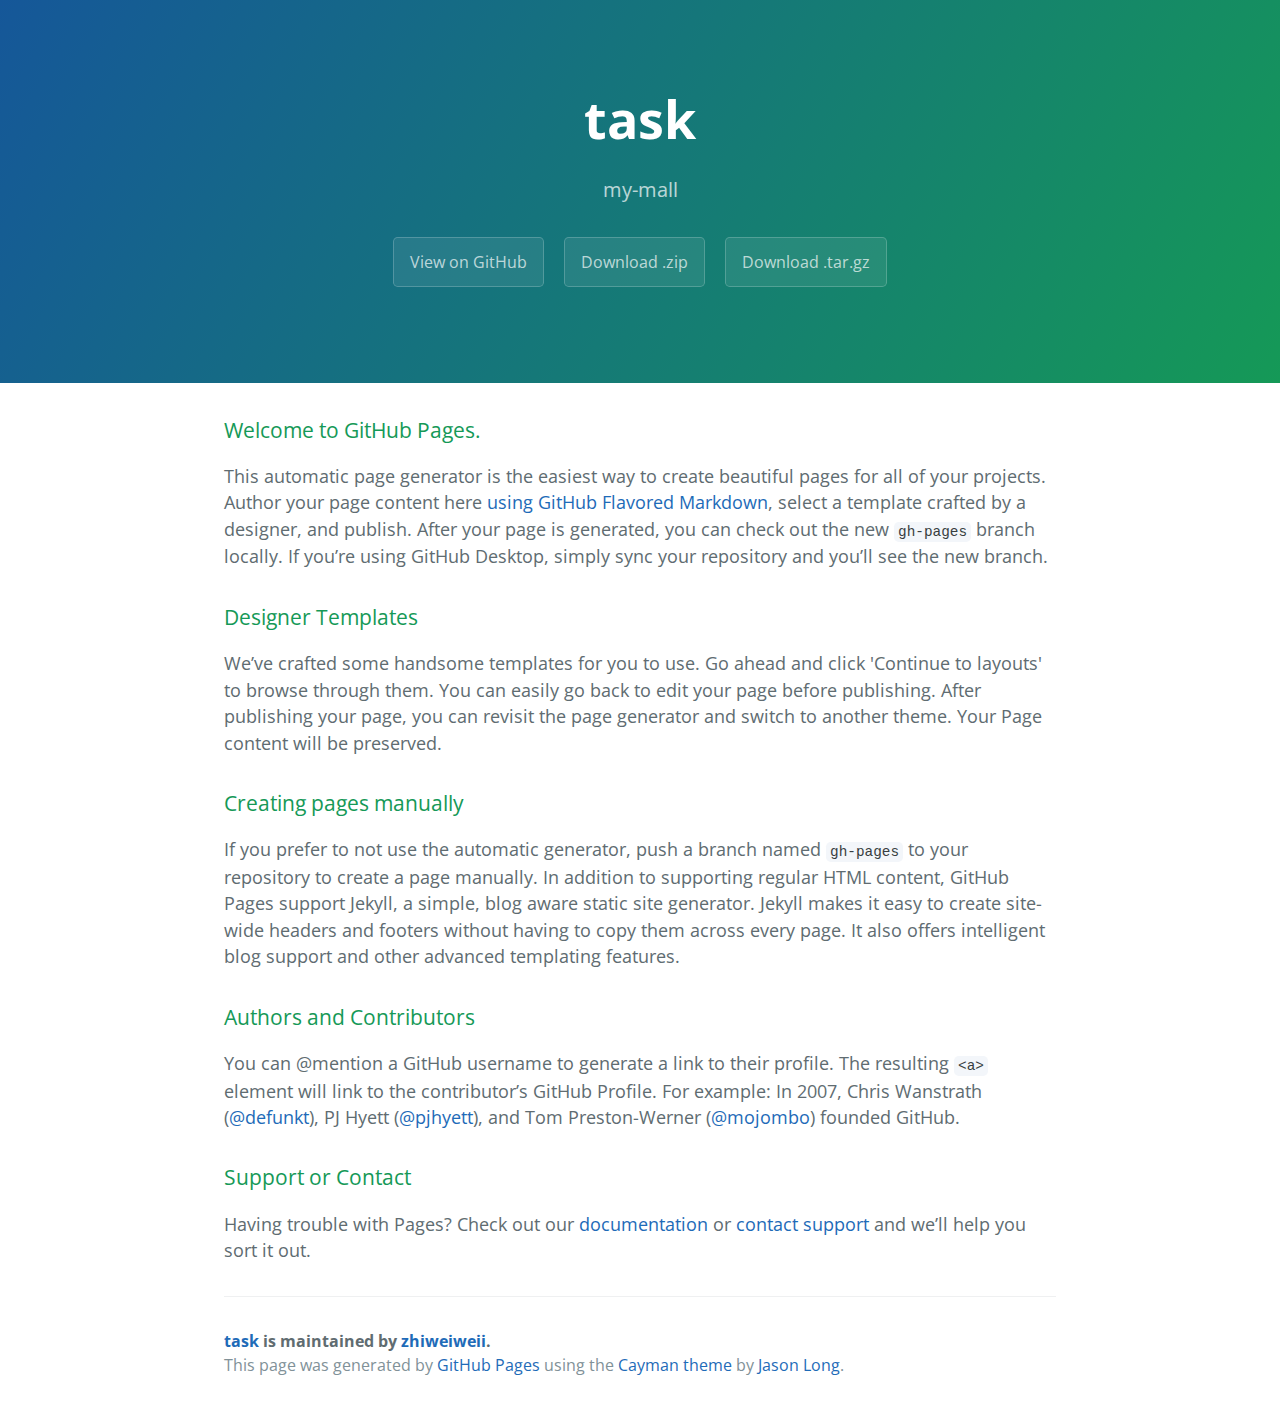
==== index.html @ e253581f "Create gh-pages branch via GitHub" ====
<!DOCTYPE html>
<html lang="en-us">
  <head>
    <meta charset="UTF-8">
    <title>task by zhiweiweii</title>
    <meta name="viewport" content="width=device-width, initial-scale=1">
    <link rel="stylesheet" type="text/css" href="stylesheets/normalize.css" media="screen">
    <link href='https://fonts.googleapis.com/css?family=Open+Sans:400,700' rel='stylesheet' type='text/css'>
    <link rel="stylesheet" type="text/css" href="stylesheets/stylesheet.css" media="screen">
    <link rel="stylesheet" type="text/css" href="stylesheets/github-light.css" media="screen">
  </head>
  <body>
    <section class="page-header">
      <h1 class="project-name">task</h1>
      <h2 class="project-tagline">my-mall</h2>
      <a href="https://github.com/zhiweiweii/my" class="btn">View on GitHub</a>
      <a href="https://github.com/zhiweiweii/my/zipball/master" class="btn">Download .zip</a>
      <a href="https://github.com/zhiweiweii/my/tarball/master" class="btn">Download .tar.gz</a>
    </section>

    <section class="main-content">
      <h3>
<a id="welcome-to-github-pages" class="anchor" href="#welcome-to-github-pages" aria-hidden="true"><span aria-hidden="true" class="octicon octicon-link"></span></a>Welcome to GitHub Pages.</h3>

<p>This automatic page generator is the easiest way to create beautiful pages for all of your projects. Author your page content here <a href="https://guides.github.com/features/mastering-markdown/">using GitHub Flavored Markdown</a>, select a template crafted by a designer, and publish. After your page is generated, you can check out the new <code>gh-pages</code> branch locally. If you’re using GitHub Desktop, simply sync your repository and you’ll see the new branch.</p>

<h3>
<a id="designer-templates" class="anchor" href="#designer-templates" aria-hidden="true"><span aria-hidden="true" class="octicon octicon-link"></span></a>Designer Templates</h3>

<p>We’ve crafted some handsome templates for you to use. Go ahead and click 'Continue to layouts' to browse through them. You can easily go back to edit your page before publishing. After publishing your page, you can revisit the page generator and switch to another theme. Your Page content will be preserved.</p>

<h3>
<a id="creating-pages-manually" class="anchor" href="#creating-pages-manually" aria-hidden="true"><span aria-hidden="true" class="octicon octicon-link"></span></a>Creating pages manually</h3>

<p>If you prefer to not use the automatic generator, push a branch named <code>gh-pages</code> to your repository to create a page manually. In addition to supporting regular HTML content, GitHub Pages support Jekyll, a simple, blog aware static site generator. Jekyll makes it easy to create site-wide headers and footers without having to copy them across every page. It also offers intelligent blog support and other advanced templating features.</p>

<h3>
<a id="authors-and-contributors" class="anchor" href="#authors-and-contributors" aria-hidden="true"><span aria-hidden="true" class="octicon octicon-link"></span></a>Authors and Contributors</h3>

<p>You can @mention a GitHub username to generate a link to their profile. The resulting <code>&lt;a&gt;</code> element will link to the contributor’s GitHub Profile. For example: In 2007, Chris Wanstrath (<a href="https://github.com/defunkt" class="user-mention">@defunkt</a>), PJ Hyett (<a href="https://github.com/pjhyett" class="user-mention">@pjhyett</a>), and Tom Preston-Werner (<a href="https://github.com/mojombo" class="user-mention">@mojombo</a>) founded GitHub.</p>

<h3>
<a id="support-or-contact" class="anchor" href="#support-or-contact" aria-hidden="true"><span aria-hidden="true" class="octicon octicon-link"></span></a>Support or Contact</h3>

<p>Having trouble with Pages? Check out our <a href="https://help.github.com/pages">documentation</a> or <a href="https://github.com/contact">contact support</a> and we’ll help you sort it out.</p>

      <footer class="site-footer">
        <span class="site-footer-owner"><a href="https://github.com/zhiweiweii/my">task</a> is maintained by <a href="https://github.com/zhiweiweii">zhiweiweii</a>.</span>

        <span class="site-footer-credits">This page was generated by <a href="https://pages.github.com">GitHub Pages</a> using the <a href="https://github.com/jasonlong/cayman-theme">Cayman theme</a> by <a href="https://twitter.com/jasonlong">Jason Long</a>.</span>
      </footer>

    </section>

  
  </body>
</html>
---- stylesheets/stylesheet.css ----
* {
  box-sizing: border-box; }

body {
  padding: 0;
  margin: 0;
  font-family: "Open Sans", "Helvetica Neue", Helvetica, Arial, sans-serif;
  font-size: 16px;
  line-height: 1.5;
  color: #606c71; }

a {
  color: #1e6bb8;
  text-decoration: none; }
  a:hover {
    text-decoration: underline; }

.btn {
  display: inline-block;
  margin-bottom: 1rem;
  color: rgba(255, 255, 255, 0.7);
  background-color: rgba(255, 255, 255, 0.08);
  border-color: rgba(255, 255, 255, 0.2);
  border-style: solid;
  border-width: 1px;
  border-radius: 0.3rem;
  transition: color 0.2s, background-color 0.2s, border-color 0.2s; }
  .btn + .btn {
    margin-left: 1rem; }

.btn:hover {
  color: rgba(255, 255, 255, 0.8);
  text-decoration: none;
  background-color: rgba(255, 255, 255, 0.2);
  border-color: rgba(255, 255, 255, 0.3); }

@media screen and (min-width: 64em) {
  .btn {
    padding: 0.75rem 1rem; } }

@media screen and (min-width: 42em) and (max-width: 64em) {
  .btn {
    padding: 0.6rem 0.9rem;
    font-size: 0.9rem; } }

@media screen and (max-width: 42em) {
  .btn {
    display: block;
    width: 100%;
    padding: 0.75rem;
    font-size: 0.9rem; }
    .btn + .btn {
      margin-top: 1rem;
      margin-left: 0; } }

.page-header {
  color: #fff;
  text-align: center;
  background-color: #159957;
  background-image: linear-gradient(120deg, #155799, #159957); }

@media screen and (min-width: 64em) {
  .page-header {
    padding: 5rem 6rem; } }

@media screen and (min-width: 42em) and (max-width: 64em) {
  .page-header {
    padding: 3rem 4rem; } }

@media screen and (max-width: 42em) {
  .page-header {
    padding: 2rem 1rem; } }

.project-name {
  margin-top: 0;
  margin-bottom: 0.1rem; }

@media screen and (min-width: 64em) {
  .project-name {
    font-size: 3.25rem; } }

@media screen and (min-width: 42em) and (max-width: 64em) {
  .project-name {
    font-size: 2.25rem; } }

@media screen and (max-width: 42em) {
  .project-name {
    font-size: 1.75rem; } }

.project-tagline {
  margin-bottom: 2rem;
  font-weight: normal;
  opacity: 0.7; }

@media screen and (min-width: 64em) {
  .project-tagline {
    font-size: 1.25rem; } }

@media screen and (min-width: 42em) and (max-width: 64em) {
  .project-tagline {
    font-size: 1.15rem; } }

@media screen and (max-width: 42em) {
  .project-tagline {
    font-size: 1rem; } }

.main-content :first-child {
  margin-top: 0; }
.main-content img {
  max-width: 100%; }
.main-content h1, .main-content h2, .main-content h3, .main-content h4, .main-content h5, .main-content h6 {
  margin-top: 2rem;
  margin-bottom: 1rem;
  font-weight: normal;
  color: #159957; }
.main-content p {
  margin-bottom: 1em; }
.main-content code {
  padding: 2px 4px;
  font-family: Consolas, "Liberation Mono", Menlo, Courier, monospace;
  font-size: 0.9rem;
  color: #383e41;
  background-color: #f3f6fa;
  border-radius: 0.3rem; }
.main-content pre {
  padding: 0.8rem;
  margin-top: 0;
  margin-bottom: 1rem;
  font: 1rem Consolas, "Liberation Mono", Menlo, Courier, monospace;
  color: #567482;
  word-wrap: normal;
  background-color: #f3f6fa;
  border: solid 1px #dce6f0;
  border-radius: 0.3rem; }
  .main-content pre > code {
    padding: 0;
    margin: 0;
    font-size: 0.9rem;
    color: #567482;
    word-break: normal;
    white-space: pre;
    background: transparent;
    border: 0; }
.main-content .highlight {
  margin-bottom: 1rem; }
  .main-content .highlight pre {
    margin-bottom: 0;
    word-break: normal; }
.main-content .highlight pre, .main-content pre {
  padding: 0.8rem;
  overflow: auto;
  font-size: 0.9rem;
  line-height: 1.45;
  border-radius: 0.3rem; }
.main-content pre code, .main-content pre tt {
  display: inline;
  max-width: initial;
  padding: 0;
  margin: 0;
  overflow: initial;
  line-height: inherit;
  word-wrap: normal;
  background-color: transparent;
  border: 0; }
  .main-content pre code:before, .main-content pre code:after, .main-content pre tt:before, .main-content pre tt:after {
    content: normal; }
.main-content ul, .main-content ol {
  margin-top: 0; }
.main-content blockquote {
  padding: 0 1rem;
  margin-left: 0;
  color: #819198;
  border-left: 0.3rem solid #dce6f0; }
  .main-content blockquote > :first-child {
    margin-top: 0; }
  .main-content blockquote > :last-child {
    margin-bottom: 0; }
.main-content table {
  display: block;
  width: 100%;
  overflow: auto;
  word-break: normal;
  word-break: keep-all; }
  .main-content table th {
    font-weight: bold; }
  .main-content table th, .main-content table td {
    padding: 0.5rem 1rem;
    border: 1px solid #e9ebec; }
.main-content dl {
  padding: 0; }
  .main-content dl dt {
    padding: 0;
    margin-top: 1rem;
    font-size: 1rem;
    font-weight: bold; }
  .main-content dl dd {
    padding: 0;
    margin-bottom: 1rem; }
.main-content hr {
  height: 2px;
  padding: 0;
  margin: 1rem 0;
  background-color: #eff0f1;
  border: 0; }

@media screen and (min-width: 64em) {
  .main-content {
    max-width: 64rem;
    padding: 2rem 6rem;
    margin: 0 auto;
    font-size: 1.1rem; } }

@media screen and (min-width: 42em) and (max-width: 64em) {
  .main-content {
    padding: 2rem 4rem;
    font-size: 1.1rem; } }

@media screen and (max-width: 42em) {
  .main-content {
    padding: 2rem 1rem;
    font-size: 1rem; } }

.site-footer {
  padding-top: 2rem;
  margin-top: 2rem;
  border-top: solid 1px #eff0f1; }

.site-footer-owner {
  display: block;
  font-weight: bold; }

.site-footer-credits {
  color: #819198; }

@media screen and (min-width: 64em) {
  .site-footer {
    font-size: 1rem; } }

@media screen and (min-width: 42em) and (max-width: 64em) {
  .site-footer {
    font-size: 1rem; } }

@media screen and (max-width: 42em) {
  .site-footer {
    font-size: 0.9rem; } }
---- stylesheets/github-light.css ----
/*
The MIT License (MIT)

Copyright (c) 2016 GitHub, Inc.

Permission is hereby granted, free of charge, to any person obtaining a copy
of this software and associated documentation files (the "Software"), to deal
in the Software without restriction, including without limitation the rights
to use, copy, modify, merge, publish, distribute, sublicense, and/or sell
copies of the Software, and to permit persons to whom the Software is
furnished to do so, subject to the following conditions:

The above copyright notice and this permission notice shall be included in all
copies or substantial portions of the Software.

THE SOFTWARE IS PROVIDED "AS IS", WITHOUT WARRANTY OF ANY KIND, EXPRESS OR
IMPLIED, INCLUDING BUT NOT LIMITED TO THE WARRANTIES OF MERCHANTABILITY,
FITNESS FOR A PARTICULAR PURPOSE AND NONINFRINGEMENT. IN NO EVENT SHALL THE
AUTHORS OR COPYRIGHT HOLDERS BE LIABLE FOR ANY CLAIM, DAMAGES OR OTHER
LIABILITY, WHETHER IN AN ACTION OF CONTRACT, TORT OR OTHERWISE, ARISING FROM,
OUT OF OR IN CONNECTION WITH THE SOFTWARE OR THE USE OR OTHER DEALINGS IN THE
SOFTWARE.

*/

.pl-c /* comment */ {
  color: #969896;
}

.pl-c1 /* constant, variable.other.constant, support, meta.property-name, support.constant, support.variable, meta.module-reference, markup.raw, meta.diff.header */,
.pl-s .pl-v /* string variable */ {
  color: #0086b3;
}

.pl-e /* entity */,
.pl-en /* entity.name */ {
  color: #795da3;
}

.pl-smi /* variable.parameter.function, storage.modifier.package, storage.modifier.import, storage.type.java, variable.other */,
.pl-s .pl-s1 /* string source */ {
  color: #333;
}

.pl-ent /* entity.name.tag */ {
  color: #63a35c;
}

.pl-k /* keyword, storage, storage.type */ {
  color: #a71d5d;
}

.pl-s /* string */,
.pl-pds /* punctuation.definition.string, string.regexp.character-class */,
.pl-s .pl-pse .pl-s1 /* string punctuation.section.embedded source */,
.pl-sr /* string.regexp */,
.pl-sr .pl-cce /* string.regexp constant.character.escape */,
.pl-sr .pl-sre /* string.regexp source.ruby.embedded */,
.pl-sr .pl-sra /* string.regexp string.regexp.arbitrary-repitition */ {
  color: #183691;
}

.pl-v /* variable */ {
  color: #ed6a43;
}

.pl-id /* invalid.deprecated */ {
  color: #b52a1d;
}

.pl-ii /* invalid.illegal */ {
  color: #f8f8f8;
  background-color: #b52a1d;
}

.pl-sr .pl-cce /* string.regexp constant.character.escape */ {
  font-weight: bold;
  color: #63a35c;
}

.pl-ml /* markup.list */ {
  color: #693a17;
}

.pl-mh /* markup.heading */,
.pl-mh .pl-en /* markup.heading entity.name */,
.pl-ms /* meta.separator */ {
  font-weight: bold;
  color: #1d3e81;
}

.pl-mq /* markup.quote */ {
  color: #008080;
}

.pl-mi /* markup.italic */ {
  font-style: italic;
  color: #333;
}

.pl-mb /* markup.bold */ {
  font-weight: bold;
  color: #333;
}

.pl-md /* markup.deleted, meta.diff.header.from-file */ {
  color: #bd2c00;
  background-color: #ffecec;
}

.pl-mi1 /* markup.inserted, meta.diff.header.to-file */ {
  color: #55a532;
  background-color: #eaffea;
}

.pl-mdr /* meta.diff.range */ {
  font-weight: bold;
  color: #795da3;
}

.pl-mo /* meta.output */ {
  color: #1d3e81;
}
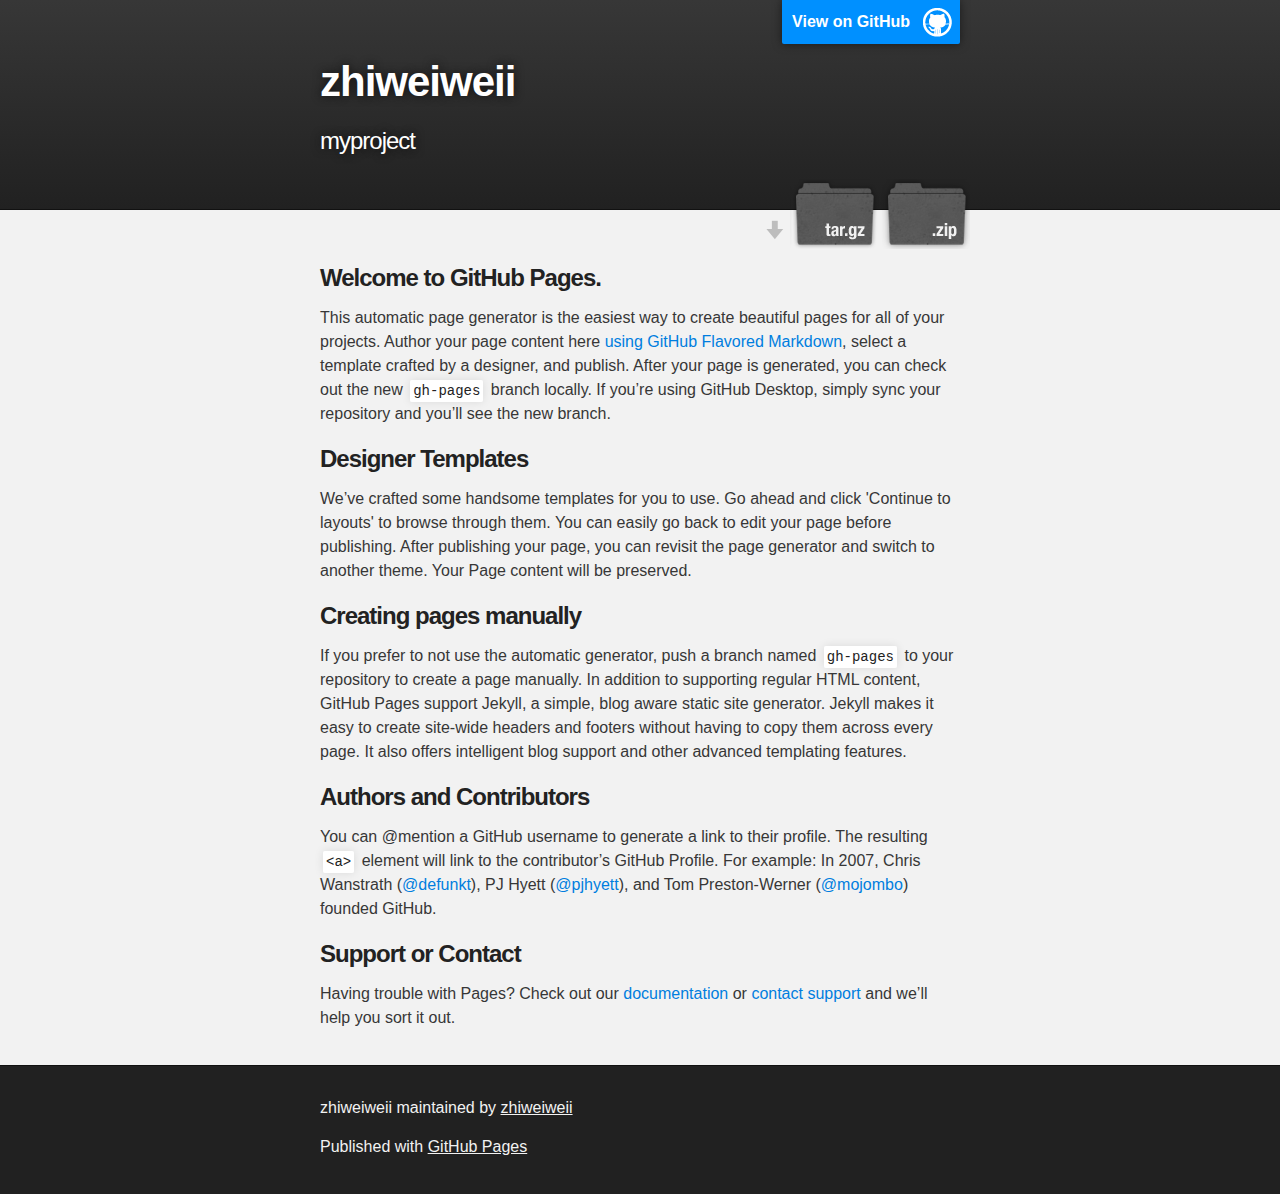
==== commit 960b6406: "Create gh-pages branch via GitHub" ====
--- a/index.html
+++ b/index.html
@@ -1,25 +1,37 @@
 <!DOCTYPE html>
-<html lang="en-us">
+<html>
+
   <head>
-    <meta charset="UTF-8">
-    <title>task by zhiweiweii</title>
-    <meta name="viewport" content="width=device-width, initial-scale=1">
-    <link rel="stylesheet" type="text/css" href="stylesheets/normalize.css" media="screen">
-    <link href='https://fonts.googleapis.com/css?family=Open+Sans:400,700' rel='stylesheet' type='text/css'>
-    <link rel="stylesheet" type="text/css" href="stylesheets/stylesheet.css" media="screen">
-    <link rel="stylesheet" type="text/css" href="stylesheets/github-light.css" media="screen">
+    <meta charset='utf-8'>
+    <meta http-equiv="X-UA-Compatible" content="chrome=1">
+    <meta name="description" content="zhiweiweii : myproject">
+
+    <link rel="stylesheet" type="text/css" media="screen" href="stylesheets/stylesheet.css">
+
+    <title>zhiweiweii</title>
   </head>
+
   <body>
-    <section class="page-header">
-      <h1 class="project-name">task</h1>
-      <h2 class="project-tagline">my-mall</h2>
-      <a href="https://github.com/zhiweiweii/my" class="btn">View on GitHub</a>
-      <a href="https://github.com/zhiweiweii/my/zipball/master" class="btn">Download .zip</a>
-      <a href="https://github.com/zhiweiweii/my/tarball/master" class="btn">Download .tar.gz</a>
-    </section>
 
-    <section class="main-content">
-      <h3>
+    <!-- HEADER -->
+    <div id="header_wrap" class="outer">
+        <header class="inner">
+          <a id="forkme_banner" href="https://github.com/zhiweiweii/my">View on GitHub</a>
+
+          <h1 id="project_title">zhiweiweii</h1>
+          <h2 id="project_tagline">myproject</h2>
+
+            <section id="downloads">
+              <a class="zip_download_link" href="https://github.com/zhiweiweii/my/zipball/master">Download this project as a .zip file</a>
+              <a class="tar_download_link" href="https://github.com/zhiweiweii/my/tarball/master">Download this project as a tar.gz file</a>
+            </section>
+        </header>
+    </div>
+
+    <!-- MAIN CONTENT -->
+    <div id="main_content_wrap" class="outer">
+      <section id="main_content" class="inner">
+        <h3>
 <a id="welcome-to-github-pages" class="anchor" href="#welcome-to-github-pages" aria-hidden="true"><span aria-hidden="true" class="octicon octicon-link"></span></a>Welcome to GitHub Pages.</h3>
 
 <p>This automatic page generator is the easiest way to create beautiful pages for all of your projects. Author your page content here <a href="https://guides.github.com/features/mastering-markdown/">using GitHub Flavored Markdown</a>, select a template crafted by a designer, and publish. After your page is generated, you can check out the new <code>gh-pages</code> branch locally. If you’re using GitHub Desktop, simply sync your repository and you’ll see the new branch.</p>
@@ -43,15 +55,18 @@
 <a id="support-or-contact" class="anchor" href="#support-or-contact" aria-hidden="true"><span aria-hidden="true" class="octicon octicon-link"></span></a>Support or Contact</h3>
 
 <p>Having trouble with Pages? Check out our <a href="https://help.github.com/pages">documentation</a> or <a href="https://github.com/contact">contact support</a> and we’ll help you sort it out.</p>
+      </section>
+    </div>
 
-      <footer class="site-footer">
-        <span class="site-footer-owner"><a href="https://github.com/zhiweiweii/my">task</a> is maintained by <a href="https://github.com/zhiweiweii">zhiweiweii</a>.</span>
+    <!-- FOOTER  -->
+    <div id="footer_wrap" class="outer">
+      <footer class="inner">
+        <p class="copyright">zhiweiweii maintained by <a href="https://github.com/zhiweiweii">zhiweiweii</a></p>
+        <p>Published with <a href="https://pages.github.com">GitHub Pages</a></p>
+      </footer>
+    </div>
 
-        <span class="site-footer-credits">This page was generated by <a href="https://pages.github.com">GitHub Pages</a> using the <a href="https://github.com/jasonlong/cayman-theme">Cayman theme</a> by <a href="https://twitter.com/jasonlong">Jason Long</a>.</span>
-      </footer>
+    
 
-    </section>
-
-  
   </body>
 </html>
--- a/stylesheets/stylesheet.css
+++ b/stylesheets/stylesheet.css
@@ -1,245 +1,425 @@
-* {
-  box-sizing: border-box; }
+/*******************************************************************************
+Slate Theme for GitHub Pages
+by Jason Costello, @jsncostello
+*******************************************************************************/
+
+@import url(github-light.css);
+
+/*******************************************************************************
+MeyerWeb Reset
+*******************************************************************************/
+
+html, body, div, span, applet, object, iframe,
+h1, h2, h3, h4, h5, h6, p, blockquote, pre,
+a, abbr, acronym, address, big, cite, code,
+del, dfn, em, img, ins, kbd, q, s, samp,
+small, strike, strong, sub, sup, tt, var,
+b, u, i, center,
+dl, dt, dd, ol, ul, li,
+fieldset, form, label, legend,
+table, caption, tbody, tfoot, thead, tr, th, td,
+article, aside, canvas, details, embed,
+figure, figcaption, footer, header, hgroup,
+menu, nav, output, ruby, section, summary,
+time, mark, audio, video {
+  margin: 0;
+  padding: 0;
+  border: 0;
+  font: inherit;
+  vertical-align: baseline;
+}
+
+/* HTML5 display-role reset for older browsers */
+article, aside, details, figcaption, figure,
+footer, header, hgroup, menu, nav, section {
+  display: block;
+}
+
+ol, ul {
+  list-style: none;
+}
+
+table {
+  border-collapse: collapse;
+  border-spacing: 0;
+}
+
+/*******************************************************************************
+Theme Styles
+*******************************************************************************/
 
 body {
+  box-sizing: border-box;
+  color:#373737;
+  background: #212121;
+  font-size: 16px;
+  font-family: 'Myriad Pro', Calibri, Helvetica, Arial, sans-serif;
+  line-height: 1.5;
+  -webkit-font-smoothing: antialiased;
+}
+
+h1, h2, h3, h4, h5, h6 {
+  margin: 10px 0;
+  font-weight: 700;
+  color:#222222;
+  font-family: 'Lucida Grande', 'Calibri', Helvetica, Arial, sans-serif;
+  letter-spacing: -1px;
+}
+
+h1 {
+  font-size: 36px;
+  font-weight: 700;
+}
+
+h2 {
+  padding-bottom: 10px;
+  font-size: 32px;
+  background: url('../images/bg_hr.png') repeat-x bottom;
+}
+
+h3 {
+  font-size: 24px;
+}
+
+h4 {
+  font-size: 21px;
+}
+
+h5 {
+  font-size: 18px;
+}
+
+h6 {
+  font-size: 16px;
+}
+
+p {
+  margin: 10px 0 15px 0;
+}
+
+footer p {
+  color: #f2f2f2;
+}
+
+a {
+  text-decoration: none;
+  color: #007edf;
+  text-shadow: none;
+
+  transition: color 0.5s ease;
+  transition: text-shadow 0.5s ease;
+  -webkit-transition: color 0.5s ease;
+  -webkit-transition: text-shadow 0.5s ease;
+  -moz-transition: color 0.5s ease;
+  -moz-transition: text-shadow 0.5s ease;
+  -o-transition: color 0.5s ease;
+  -o-transition: text-shadow 0.5s ease;
+  -ms-transition: color 0.5s ease;
+  -ms-transition: text-shadow 0.5s ease;
+}
+
+a:hover, a:focus {text-decoration: underline;}
+
+footer a {
+  color: #F2F2F2;
+  text-decoration: underline;
+}
+
+em {
+  font-style: italic;
+}
+
+strong {
+  font-weight: bold;
+}
+
+img {
+  position: relative;
+  margin: 0 auto;
+  max-width: 739px;
+  padding: 5px;
+  margin: 10px 0 10px 0;
+  border: 1px solid #ebebeb;
+
+  box-shadow: 0 0 5px #ebebeb;
+  -webkit-box-shadow: 0 0 5px #ebebeb;
+  -moz-box-shadow: 0 0 5px #ebebeb;
+  -o-box-shadow: 0 0 5px #ebebeb;
+  -ms-box-shadow: 0 0 5px #ebebeb;
+}
+
+p img {
+  display: inline;
+  margin: 0;
   padding: 0;
+  vertical-align: middle;
+  text-align: center;
+  border: none;
+}
+
+pre, code {
+  width: 100%;
+  color: #222;
+  background-color: #fff;
+
+  font-family: Monaco, "Bitstream Vera Sans Mono", "Lucida Console", Terminal, monospace;
+  font-size: 14px;
+
+  border-radius: 2px;
+  -moz-border-radius: 2px;
+  -webkit-border-radius: 2px;
+}
+
+pre {
+  width: 100%;
+  padding: 10px;
+  box-shadow: 0 0 10px rgba(0,0,0,.1);
+  overflow: auto;
+}
+
+code {
+  padding: 3px;
+  margin: 0 3px;
+  box-shadow: 0 0 10px rgba(0,0,0,.1);
+}
+
+pre code {
+  display: block;
+  box-shadow: none;
+}
+
+blockquote {
+  color: #666;
+  margin-bottom: 20px;
+  padding: 0 0 0 20px;
+  border-left: 3px solid #bbb;
+}
+
+
+ul, ol, dl {
+  margin-bottom: 15px
+}
+
+ul {
+  list-style-position: inside;
+  list-style: disc;
+  padding-left: 20px;
+}
+
+ol {
+  list-style-position: inside;
+  list-style: decimal;
+  padding-left: 20px;
+}
+
+dl dt {
+  font-weight: bold;
+}
+
+dl dd {
+  padding-left: 20px;
+  font-style: italic;
+}
+
+dl p {
+  padding-left: 20px;
+  font-style: italic;
+}
+
+hr {
+  height: 1px;
+  margin-bottom: 5px;
+  border: none;
+  background: url('../images/bg_hr.png') repeat-x center;
+}
+
+table {
+  border: 1px solid #373737;
+  margin-bottom: 20px;
+  text-align: left;
+ }
+
+th {
+  font-family: 'Lucida Grande', 'Helvetica Neue', Helvetica, Arial, sans-serif;
+  padding: 10px;
+  background: #373737;
+  color: #fff;
+ }
+
+td {
+  padding: 10px;
+  border: 1px solid #373737;
+ }
+
+form {
+  background: #f2f2f2;
+  padding: 20px;
+}
+
+/*******************************************************************************
+Full-Width Styles
+*******************************************************************************/
+
+.outer {
+  width: 100%;
+}
+
+.inner {
+  position: relative;
+  max-width: 640px;
+  padding: 20px 10px;
+  margin: 0 auto;
+}
+
+#forkme_banner {
+  display: block;
+  position: absolute;
+  top:0;
+  right: 10px;
+  z-index: 10;
+  padding: 10px 50px 10px 10px;
+  color: #fff;
+  background: url('../images/blacktocat.png') #0090ff no-repeat 95% 50%;
+  font-weight: 700;
+  box-shadow: 0 0 10px rgba(0,0,0,.5);
+  border-bottom-left-radius: 2px;
+  border-bottom-right-radius: 2px;
+}
+
+#header_wrap {
+  background: #212121;
+  background: -moz-linear-gradient(top, #373737, #212121);
+  background: -webkit-linear-gradient(top, #373737, #212121);
+  background: -ms-linear-gradient(top, #373737, #212121);
+  background: -o-linear-gradient(top, #373737, #212121);
+  background: linear-gradient(top, #373737, #212121);
+}
+
+#header_wrap .inner {
+  padding: 50px 10px 30px 10px;
+}
+
+#project_title {
   margin: 0;
-  font-family: "Open Sans", "Helvetica Neue", Helvetica, Arial, sans-serif;
-  font-size: 16px;
-  line-height: 1.5;
-  color: #606c71; }
-
-a {
-  color: #1e6bb8;
-  text-decoration: none; }
-  a:hover {
-    text-decoration: underline; }
-
-.btn {
-  display: inline-block;
-  margin-bottom: 1rem;
-  color: rgba(255, 255, 255, 0.7);
-  background-color: rgba(255, 255, 255, 0.08);
-  border-color: rgba(255, 255, 255, 0.2);
-  border-style: solid;
-  border-width: 1px;
-  border-radius: 0.3rem;
-  transition: color 0.2s, background-color 0.2s, border-color 0.2s; }
-  .btn + .btn {
-    margin-left: 1rem; }
-
-.btn:hover {
-  color: rgba(255, 255, 255, 0.8);
-  text-decoration: none;
-  background-color: rgba(255, 255, 255, 0.2);
-  border-color: rgba(255, 255, 255, 0.3); }
-
-@media screen and (min-width: 64em) {
-  .btn {
-    padding: 0.75rem 1rem; } }
-
-@media screen and (min-width: 42em) and (max-width: 64em) {
-  .btn {
-    padding: 0.6rem 0.9rem;
-    font-size: 0.9rem; } }
-
-@media screen and (max-width: 42em) {
-  .btn {
-    display: block;
-    width: 100%;
-    padding: 0.75rem;
-    font-size: 0.9rem; }
-    .btn + .btn {
-      margin-top: 1rem;
-      margin-left: 0; } }
-
-.page-header {
   color: #fff;
-  text-align: center;
-  background-color: #159957;
-  background-image: linear-gradient(120deg, #155799, #159957); }
-
-@media screen and (min-width: 64em) {
-  .page-header {
-    padding: 5rem 6rem; } }
-
-@media screen and (min-width: 42em) and (max-width: 64em) {
-  .page-header {
-    padding: 3rem 4rem; } }
-
-@media screen and (max-width: 42em) {
-  .page-header {
-    padding: 2rem 1rem; } }
-
-.project-name {
-  margin-top: 0;
-  margin-bottom: 0.1rem; }
-
-@media screen and (min-width: 64em) {
-  .project-name {
-    font-size: 3.25rem; } }
-
-@media screen and (min-width: 42em) and (max-width: 64em) {
-  .project-name {
-    font-size: 2.25rem; } }
-
-@media screen and (max-width: 42em) {
-  .project-name {
-    font-size: 1.75rem; } }
-
-.project-tagline {
-  margin-bottom: 2rem;
-  font-weight: normal;
-  opacity: 0.7; }
-
-@media screen and (min-width: 64em) {
-  .project-tagline {
-    font-size: 1.25rem; } }
-
-@media screen and (min-width: 42em) and (max-width: 64em) {
-  .project-tagline {
-    font-size: 1.15rem; } }
-
-@media screen and (max-width: 42em) {
-  .project-tagline {
-    font-size: 1rem; } }
-
-.main-content :first-child {
-  margin-top: 0; }
-.main-content img {
-  max-width: 100%; }
-.main-content h1, .main-content h2, .main-content h3, .main-content h4, .main-content h5, .main-content h6 {
-  margin-top: 2rem;
-  margin-bottom: 1rem;
-  font-weight: normal;
-  color: #159957; }
-.main-content p {
-  margin-bottom: 1em; }
-.main-content code {
-  padding: 2px 4px;
-  font-family: Consolas, "Liberation Mono", Menlo, Courier, monospace;
-  font-size: 0.9rem;
-  color: #383e41;
-  background-color: #f3f6fa;
-  border-radius: 0.3rem; }
-.main-content pre {
-  padding: 0.8rem;
-  margin-top: 0;
-  margin-bottom: 1rem;
-  font: 1rem Consolas, "Liberation Mono", Menlo, Courier, monospace;
-  color: #567482;
-  word-wrap: normal;
-  background-color: #f3f6fa;
-  border: solid 1px #dce6f0;
-  border-radius: 0.3rem; }
-  .main-content pre > code {
-    padding: 0;
-    margin: 0;
-    font-size: 0.9rem;
-    color: #567482;
-    word-break: normal;
-    white-space: pre;
-    background: transparent;
-    border: 0; }
-.main-content .highlight {
-  margin-bottom: 1rem; }
-  .main-content .highlight pre {
-    margin-bottom: 0;
-    word-break: normal; }
-.main-content .highlight pre, .main-content pre {
-  padding: 0.8rem;
-  overflow: auto;
-  font-size: 0.9rem;
-  line-height: 1.45;
-  border-radius: 0.3rem; }
-.main-content pre code, .main-content pre tt {
-  display: inline;
-  max-width: initial;
-  padding: 0;
-  margin: 0;
-  overflow: initial;
-  line-height: inherit;
-  word-wrap: normal;
-  background-color: transparent;
-  border: 0; }
-  .main-content pre code:before, .main-content pre code:after, .main-content pre tt:before, .main-content pre tt:after {
-    content: normal; }
-.main-content ul, .main-content ol {
-  margin-top: 0; }
-.main-content blockquote {
-  padding: 0 1rem;
-  margin-left: 0;
-  color: #819198;
-  border-left: 0.3rem solid #dce6f0; }
-  .main-content blockquote > :first-child {
-    margin-top: 0; }
-  .main-content blockquote > :last-child {
-    margin-bottom: 0; }
-.main-content table {
+  font-size: 42px;
+  font-weight: 700;
+  text-shadow: #111 0px 0px 10px;
+}
+
+#project_tagline {
+  color: #fff;
+  font-size: 24px;
+  font-weight: 300;
+  background: none;
+  text-shadow: #111 0px 0px 10px;
+}
+
+#downloads {
+  position: absolute;
+  width: 210px;
+  z-index: 10;
+  bottom: -40px;
+  right: 0;
+  height: 70px;
+  background: url('../images/icon_download.png') no-repeat 0% 90%;
+}
+
+.zip_download_link {
   display: block;
-  width: 100%;
-  overflow: auto;
-  word-break: normal;
-  word-break: keep-all; }
-  .main-content table th {
-    font-weight: bold; }
-  .main-content table th, .main-content table td {
-    padding: 0.5rem 1rem;
-    border: 1px solid #e9ebec; }
-.main-content dl {
-  padding: 0; }
-  .main-content dl dt {
-    padding: 0;
-    margin-top: 1rem;
-    font-size: 1rem;
-    font-weight: bold; }
-  .main-content dl dd {
-    padding: 0;
-    margin-bottom: 1rem; }
-.main-content hr {
-  height: 2px;
-  padding: 0;
-  margin: 1rem 0;
-  background-color: #eff0f1;
-  border: 0; }
-
-@media screen and (min-width: 64em) {
-  .main-content {
-    max-width: 64rem;
-    padding: 2rem 6rem;
-    margin: 0 auto;
-    font-size: 1.1rem; } }
-
-@media screen and (min-width: 42em) and (max-width: 64em) {
-  .main-content {
-    padding: 2rem 4rem;
-    font-size: 1.1rem; } }
-
-@media screen and (max-width: 42em) {
-  .main-content {
-    padding: 2rem 1rem;
-    font-size: 1rem; } }
-
-.site-footer {
-  padding-top: 2rem;
-  margin-top: 2rem;
-  border-top: solid 1px #eff0f1; }
-
-.site-footer-owner {
+  float: right;
+  width: 90px;
+  height:70px;
+  text-indent: -5000px;
+  overflow: hidden;
+  background: url(../images/sprite_download.png) no-repeat bottom left;
+}
+
+.tar_download_link {
   display: block;
-  font-weight: bold; }
-
-.site-footer-credits {
-  color: #819198; }
-
-@media screen and (min-width: 64em) {
-  .site-footer {
-    font-size: 1rem; } }
-
-@media screen and (min-width: 42em) and (max-width: 64em) {
-  .site-footer {
-    font-size: 1rem; } }
-
-@media screen and (max-width: 42em) {
-  .site-footer {
-    font-size: 0.9rem; } }
+  float: right;
+  width: 90px;
+  height:70px;
+  text-indent: -5000px;
+  overflow: hidden;
+  background: url(../images/sprite_download.png) no-repeat bottom right;
+  margin-left: 10px;
+}
+
+.zip_download_link:hover {
+  background: url(../images/sprite_download.png) no-repeat top left;
+}
+
+.tar_download_link:hover {
+  background: url(../images/sprite_download.png) no-repeat top right;
+}
+
+#main_content_wrap {
+  background: #f2f2f2;
+  border-top: 1px solid #111;
+  border-bottom: 1px solid #111;
+}
+
+#main_content {
+  padding-top: 40px;
+}
+
+#footer_wrap {
+  background: #212121;
+}
+
+
+
+/*******************************************************************************
+Small Device Styles
+*******************************************************************************/
+
+@media screen and (max-width: 480px) {
+  body {
+    font-size:14px;
+  }
+
+  #downloads {
+    display: none;
+  }
+
+  .inner {
+    min-width: 320px;
+    max-width: 480px;
+  }
+
+  #project_title {
+  font-size: 32px;
+  }
+
+  h1 {
+    font-size: 28px;
+  }
+
+  h2 {
+    font-size: 24px;
+  }
+
+  h3 {
+    font-size: 21px;
+  }
+
+  h4 {
+    font-size: 18px;
+  }
+
+  h5 {
+    font-size: 14px;
+  }
+
+  h6 {
+    font-size: 12px;
+  }
+
+  code, pre {
+    min-width: 320px;
+    max-width: 480px;
+    font-size: 11px;
+  }
+
+}
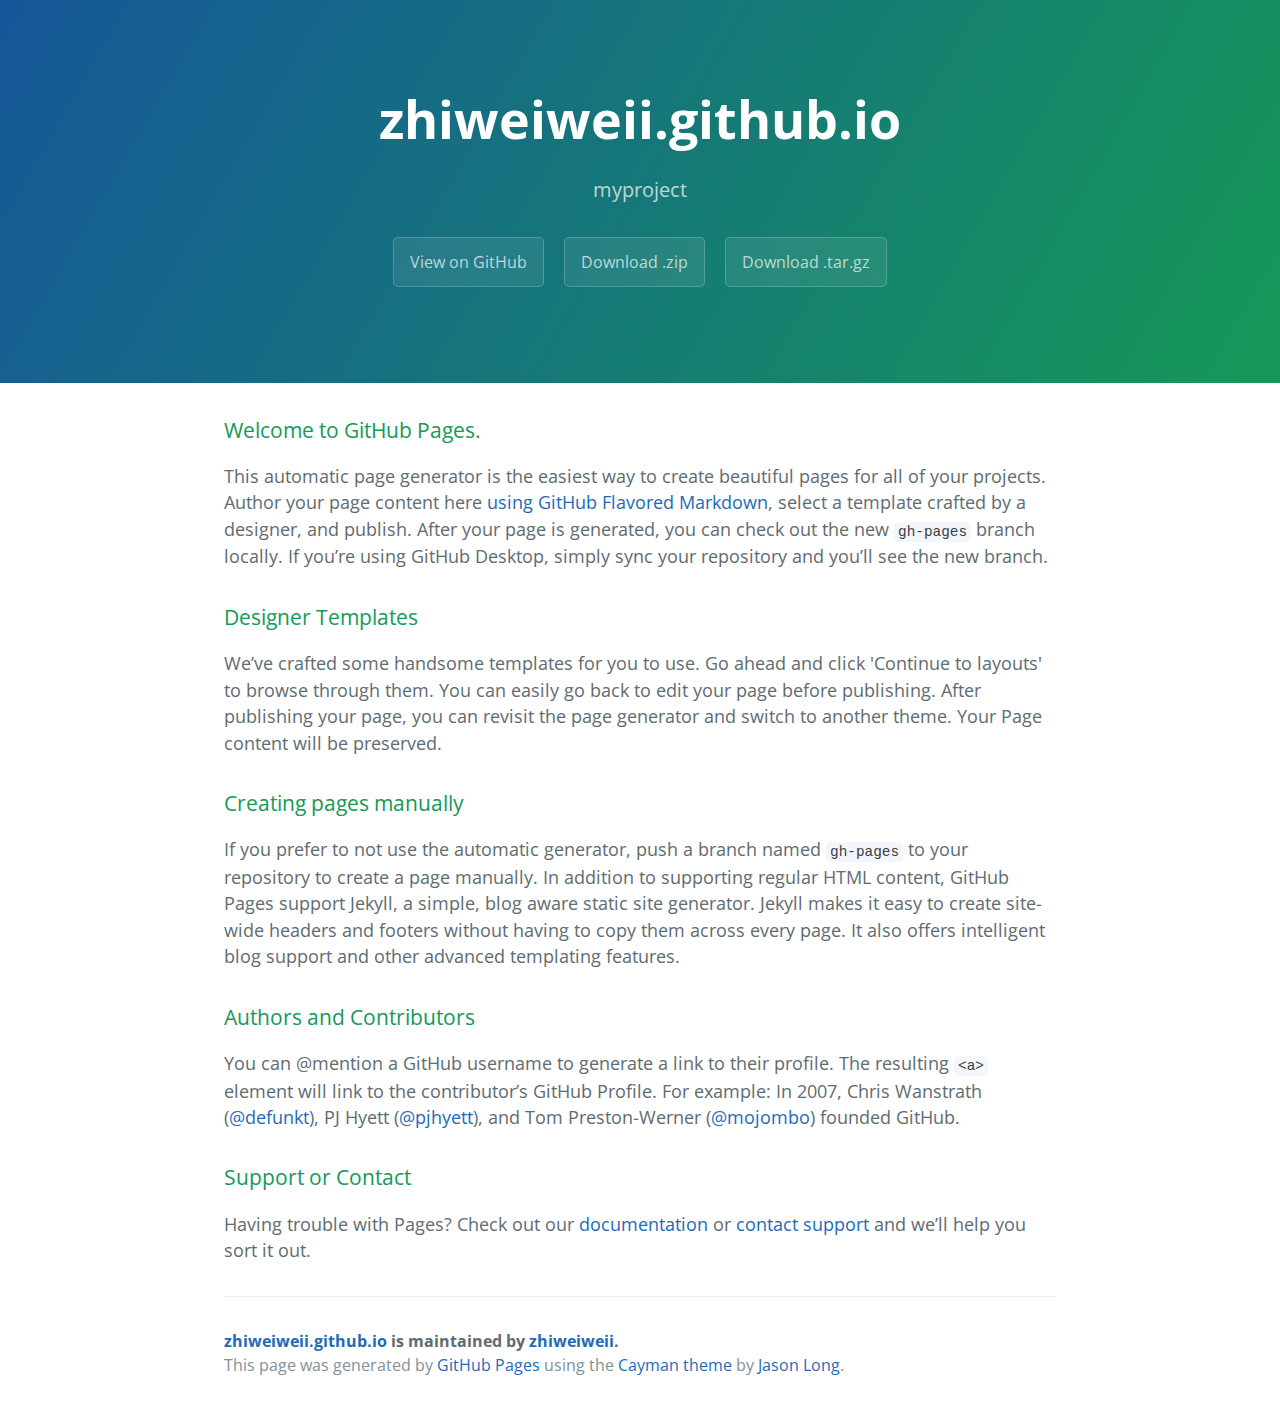
==== commit 8d61864e: "Create gh-pages branch via GitHub" ====
--- a/index.html
+++ b/index.html
@@ -1,37 +1,25 @@
 <!DOCTYPE html>
-<html>
+<html lang="en-us">
+  <head>
+    <meta charset="UTF-8">
+    <title>zhiweiweii.github.io by zhiweiweii</title>
+    <meta name="viewport" content="width=device-width, initial-scale=1">
+    <link rel="stylesheet" type="text/css" href="stylesheets/normalize.css" media="screen">
+    <link href='https://fonts.googleapis.com/css?family=Open+Sans:400,700' rel='stylesheet' type='text/css'>
+    <link rel="stylesheet" type="text/css" href="stylesheets/stylesheet.css" media="screen">
+    <link rel="stylesheet" type="text/css" href="stylesheets/github-light.css" media="screen">
+  </head>
+  <body>
+    <section class="page-header">
+      <h1 class="project-name">zhiweiweii.github.io</h1>
+      <h2 class="project-tagline">myproject</h2>
+      <a href="https://github.com/zhiweiweii/my" class="btn">View on GitHub</a>
+      <a href="https://github.com/zhiweiweii/my/zipball/master" class="btn">Download .zip</a>
+      <a href="https://github.com/zhiweiweii/my/tarball/master" class="btn">Download .tar.gz</a>
+    </section>
 
-  <head>
-    <meta charset='utf-8'>
-    <meta http-equiv="X-UA-Compatible" content="chrome=1">
-    <meta name="description" content="zhiweiweii : myproject">
-
-    <link rel="stylesheet" type="text/css" media="screen" href="stylesheets/stylesheet.css">
-
-    <title>zhiweiweii</title>
-  </head>
-
-  <body>
-
-    <!-- HEADER -->
-    <div id="header_wrap" class="outer">
-        <header class="inner">
-          <a id="forkme_banner" href="https://github.com/zhiweiweii/my">View on GitHub</a>
-
-          <h1 id="project_title">zhiweiweii</h1>
-          <h2 id="project_tagline">myproject</h2>
-
-            <section id="downloads">
-              <a class="zip_download_link" href="https://github.com/zhiweiweii/my/zipball/master">Download this project as a .zip file</a>
-              <a class="tar_download_link" href="https://github.com/zhiweiweii/my/tarball/master">Download this project as a tar.gz file</a>
-            </section>
-        </header>
-    </div>
-
-    <!-- MAIN CONTENT -->
-    <div id="main_content_wrap" class="outer">
-      <section id="main_content" class="inner">
-        <h3>
+    <section class="main-content">
+      <h3>
 <a id="welcome-to-github-pages" class="anchor" href="#welcome-to-github-pages" aria-hidden="true"><span aria-hidden="true" class="octicon octicon-link"></span></a>Welcome to GitHub Pages.</h3>
 
 <p>This automatic page generator is the easiest way to create beautiful pages for all of your projects. Author your page content here <a href="https://guides.github.com/features/mastering-markdown/">using GitHub Flavored Markdown</a>, select a template crafted by a designer, and publish. After your page is generated, you can check out the new <code>gh-pages</code> branch locally. If you’re using GitHub Desktop, simply sync your repository and you’ll see the new branch.</p>
@@ -55,18 +43,15 @@
 <a id="support-or-contact" class="anchor" href="#support-or-contact" aria-hidden="true"><span aria-hidden="true" class="octicon octicon-link"></span></a>Support or Contact</h3>
 
 <p>Having trouble with Pages? Check out our <a href="https://help.github.com/pages">documentation</a> or <a href="https://github.com/contact">contact support</a> and we’ll help you sort it out.</p>
-      </section>
-    </div>
 
-    <!-- FOOTER  -->
-    <div id="footer_wrap" class="outer">
-      <footer class="inner">
-        <p class="copyright">zhiweiweii maintained by <a href="https://github.com/zhiweiweii">zhiweiweii</a></p>
-        <p>Published with <a href="https://pages.github.com">GitHub Pages</a></p>
+      <footer class="site-footer">
+        <span class="site-footer-owner"><a href="https://github.com/zhiweiweii/my">zhiweiweii.github.io</a> is maintained by <a href="https://github.com/zhiweiweii">zhiweiweii</a>.</span>
+
+        <span class="site-footer-credits">This page was generated by <a href="https://pages.github.com">GitHub Pages</a> using the <a href="https://github.com/jasonlong/cayman-theme">Cayman theme</a> by <a href="https://twitter.com/jasonlong">Jason Long</a>.</span>
       </footer>
-    </div>
 
-    
+    </section>
 
+  
   </body>
 </html>
--- a/stylesheets/stylesheet.css
+++ b/stylesheets/stylesheet.css
@@ -1,425 +1,245 @@
-/*******************************************************************************
-Slate Theme for GitHub Pages
-by Jason Costello, @jsncostello
-*******************************************************************************/
-
-@import url(github-light.css);
-
-/*******************************************************************************
-MeyerWeb Reset
-*******************************************************************************/
-
-html, body, div, span, applet, object, iframe,
-h1, h2, h3, h4, h5, h6, p, blockquote, pre,
-a, abbr, acronym, address, big, cite, code,
-del, dfn, em, img, ins, kbd, q, s, samp,
-small, strike, strong, sub, sup, tt, var,
-b, u, i, center,
-dl, dt, dd, ol, ul, li,
-fieldset, form, label, legend,
-table, caption, tbody, tfoot, thead, tr, th, td,
-article, aside, canvas, details, embed,
-figure, figcaption, footer, header, hgroup,
-menu, nav, output, ruby, section, summary,
-time, mark, audio, video {
+* {
+  box-sizing: border-box; }
+
+body {
+  padding: 0;
   margin: 0;
+  font-family: "Open Sans", "Helvetica Neue", Helvetica, Arial, sans-serif;
+  font-size: 16px;
+  line-height: 1.5;
+  color: #606c71; }
+
+a {
+  color: #1e6bb8;
+  text-decoration: none; }
+  a:hover {
+    text-decoration: underline; }
+
+.btn {
+  display: inline-block;
+  margin-bottom: 1rem;
+  color: rgba(255, 255, 255, 0.7);
+  background-color: rgba(255, 255, 255, 0.08);
+  border-color: rgba(255, 255, 255, 0.2);
+  border-style: solid;
+  border-width: 1px;
+  border-radius: 0.3rem;
+  transition: color 0.2s, background-color 0.2s, border-color 0.2s; }
+  .btn + .btn {
+    margin-left: 1rem; }
+
+.btn:hover {
+  color: rgba(255, 255, 255, 0.8);
+  text-decoration: none;
+  background-color: rgba(255, 255, 255, 0.2);
+  border-color: rgba(255, 255, 255, 0.3); }
+
+@media screen and (min-width: 64em) {
+  .btn {
+    padding: 0.75rem 1rem; } }
+
+@media screen and (min-width: 42em) and (max-width: 64em) {
+  .btn {
+    padding: 0.6rem 0.9rem;
+    font-size: 0.9rem; } }
+
+@media screen and (max-width: 42em) {
+  .btn {
+    display: block;
+    width: 100%;
+    padding: 0.75rem;
+    font-size: 0.9rem; }
+    .btn + .btn {
+      margin-top: 1rem;
+      margin-left: 0; } }
+
+.page-header {
+  color: #fff;
+  text-align: center;
+  background-color: #159957;
+  background-image: linear-gradient(120deg, #155799, #159957); }
+
+@media screen and (min-width: 64em) {
+  .page-header {
+    padding: 5rem 6rem; } }
+
+@media screen and (min-width: 42em) and (max-width: 64em) {
+  .page-header {
+    padding: 3rem 4rem; } }
+
+@media screen and (max-width: 42em) {
+  .page-header {
+    padding: 2rem 1rem; } }
+
+.project-name {
+  margin-top: 0;
+  margin-bottom: 0.1rem; }
+
+@media screen and (min-width: 64em) {
+  .project-name {
+    font-size: 3.25rem; } }
+
+@media screen and (min-width: 42em) and (max-width: 64em) {
+  .project-name {
+    font-size: 2.25rem; } }
+
+@media screen and (max-width: 42em) {
+  .project-name {
+    font-size: 1.75rem; } }
+
+.project-tagline {
+  margin-bottom: 2rem;
+  font-weight: normal;
+  opacity: 0.7; }
+
+@media screen and (min-width: 64em) {
+  .project-tagline {
+    font-size: 1.25rem; } }
+
+@media screen and (min-width: 42em) and (max-width: 64em) {
+  .project-tagline {
+    font-size: 1.15rem; } }
+
+@media screen and (max-width: 42em) {
+  .project-tagline {
+    font-size: 1rem; } }
+
+.main-content :first-child {
+  margin-top: 0; }
+.main-content img {
+  max-width: 100%; }
+.main-content h1, .main-content h2, .main-content h3, .main-content h4, .main-content h5, .main-content h6 {
+  margin-top: 2rem;
+  margin-bottom: 1rem;
+  font-weight: normal;
+  color: #159957; }
+.main-content p {
+  margin-bottom: 1em; }
+.main-content code {
+  padding: 2px 4px;
+  font-family: Consolas, "Liberation Mono", Menlo, Courier, monospace;
+  font-size: 0.9rem;
+  color: #383e41;
+  background-color: #f3f6fa;
+  border-radius: 0.3rem; }
+.main-content pre {
+  padding: 0.8rem;
+  margin-top: 0;
+  margin-bottom: 1rem;
+  font: 1rem Consolas, "Liberation Mono", Menlo, Courier, monospace;
+  color: #567482;
+  word-wrap: normal;
+  background-color: #f3f6fa;
+  border: solid 1px #dce6f0;
+  border-radius: 0.3rem; }
+  .main-content pre > code {
+    padding: 0;
+    margin: 0;
+    font-size: 0.9rem;
+    color: #567482;
+    word-break: normal;
+    white-space: pre;
+    background: transparent;
+    border: 0; }
+.main-content .highlight {
+  margin-bottom: 1rem; }
+  .main-content .highlight pre {
+    margin-bottom: 0;
+    word-break: normal; }
+.main-content .highlight pre, .main-content pre {
+  padding: 0.8rem;
+  overflow: auto;
+  font-size: 0.9rem;
+  line-height: 1.45;
+  border-radius: 0.3rem; }
+.main-content pre code, .main-content pre tt {
+  display: inline;
+  max-width: initial;
   padding: 0;
-  border: 0;
-  font: inherit;
-  vertical-align: baseline;
-}
-
-/* HTML5 display-role reset for older browsers */
-article, aside, details, figcaption, figure,
-footer, header, hgroup, menu, nav, section {
+  margin: 0;
+  overflow: initial;
+  line-height: inherit;
+  word-wrap: normal;
+  background-color: transparent;
+  border: 0; }
+  .main-content pre code:before, .main-content pre code:after, .main-content pre tt:before, .main-content pre tt:after {
+    content: normal; }
+.main-content ul, .main-content ol {
+  margin-top: 0; }
+.main-content blockquote {
+  padding: 0 1rem;
+  margin-left: 0;
+  color: #819198;
+  border-left: 0.3rem solid #dce6f0; }
+  .main-content blockquote > :first-child {
+    margin-top: 0; }
+  .main-content blockquote > :last-child {
+    margin-bottom: 0; }
+.main-content table {
   display: block;
-}
-
-ol, ul {
-  list-style: none;
-}
-
-table {
-  border-collapse: collapse;
-  border-spacing: 0;
-}
-
-/*******************************************************************************
-Theme Styles
-*******************************************************************************/
-
-body {
-  box-sizing: border-box;
-  color:#373737;
-  background: #212121;
-  font-size: 16px;
-  font-family: 'Myriad Pro', Calibri, Helvetica, Arial, sans-serif;
-  line-height: 1.5;
-  -webkit-font-smoothing: antialiased;
-}
-
-h1, h2, h3, h4, h5, h6 {
-  margin: 10px 0;
-  font-weight: 700;
-  color:#222222;
-  font-family: 'Lucida Grande', 'Calibri', Helvetica, Arial, sans-serif;
-  letter-spacing: -1px;
-}
-
-h1 {
-  font-size: 36px;
-  font-weight: 700;
-}
-
-h2 {
-  padding-bottom: 10px;
-  font-size: 32px;
-  background: url('../images/bg_hr.png') repeat-x bottom;
-}
-
-h3 {
-  font-size: 24px;
-}
-
-h4 {
-  font-size: 21px;
-}
-
-h5 {
-  font-size: 18px;
-}
-
-h6 {
-  font-size: 16px;
-}
-
-p {
-  margin: 10px 0 15px 0;
-}
-
-footer p {
-  color: #f2f2f2;
-}
-
-a {
-  text-decoration: none;
-  color: #007edf;
-  text-shadow: none;
-
-  transition: color 0.5s ease;
-  transition: text-shadow 0.5s ease;
-  -webkit-transition: color 0.5s ease;
-  -webkit-transition: text-shadow 0.5s ease;
-  -moz-transition: color 0.5s ease;
-  -moz-transition: text-shadow 0.5s ease;
-  -o-transition: color 0.5s ease;
-  -o-transition: text-shadow 0.5s ease;
-  -ms-transition: color 0.5s ease;
-  -ms-transition: text-shadow 0.5s ease;
-}
-
-a:hover, a:focus {text-decoration: underline;}
-
-footer a {
-  color: #F2F2F2;
-  text-decoration: underline;
-}
-
-em {
-  font-style: italic;
-}
-
-strong {
-  font-weight: bold;
-}
-
-img {
-  position: relative;
-  margin: 0 auto;
-  max-width: 739px;
-  padding: 5px;
-  margin: 10px 0 10px 0;
-  border: 1px solid #ebebeb;
-
-  box-shadow: 0 0 5px #ebebeb;
-  -webkit-box-shadow: 0 0 5px #ebebeb;
-  -moz-box-shadow: 0 0 5px #ebebeb;
-  -o-box-shadow: 0 0 5px #ebebeb;
-  -ms-box-shadow: 0 0 5px #ebebeb;
-}
-
-p img {
-  display: inline;
-  margin: 0;
+  width: 100%;
+  overflow: auto;
+  word-break: normal;
+  word-break: keep-all; }
+  .main-content table th {
+    font-weight: bold; }
+  .main-content table th, .main-content table td {
+    padding: 0.5rem 1rem;
+    border: 1px solid #e9ebec; }
+.main-content dl {
+  padding: 0; }
+  .main-content dl dt {
+    padding: 0;
+    margin-top: 1rem;
+    font-size: 1rem;
+    font-weight: bold; }
+  .main-content dl dd {
+    padding: 0;
+    margin-bottom: 1rem; }
+.main-content hr {
+  height: 2px;
   padding: 0;
-  vertical-align: middle;
-  text-align: center;
-  border: none;
-}
-
-pre, code {
-  width: 100%;
-  color: #222;
-  background-color: #fff;
-
-  font-family: Monaco, "Bitstream Vera Sans Mono", "Lucida Console", Terminal, monospace;
-  font-size: 14px;
-
-  border-radius: 2px;
-  -moz-border-radius: 2px;
-  -webkit-border-radius: 2px;
-}
-
-pre {
-  width: 100%;
-  padding: 10px;
-  box-shadow: 0 0 10px rgba(0,0,0,.1);
-  overflow: auto;
-}
-
-code {
-  padding: 3px;
-  margin: 0 3px;
-  box-shadow: 0 0 10px rgba(0,0,0,.1);
-}
-
-pre code {
+  margin: 1rem 0;
+  background-color: #eff0f1;
+  border: 0; }
+
+@media screen and (min-width: 64em) {
+  .main-content {
+    max-width: 64rem;
+    padding: 2rem 6rem;
+    margin: 0 auto;
+    font-size: 1.1rem; } }
+
+@media screen and (min-width: 42em) and (max-width: 64em) {
+  .main-content {
+    padding: 2rem 4rem;
+    font-size: 1.1rem; } }
+
+@media screen and (max-width: 42em) {
+  .main-content {
+    padding: 2rem 1rem;
+    font-size: 1rem; } }
+
+.site-footer {
+  padding-top: 2rem;
+  margin-top: 2rem;
+  border-top: solid 1px #eff0f1; }
+
+.site-footer-owner {
   display: block;
-  box-shadow: none;
-}
-
-blockquote {
-  color: #666;
-  margin-bottom: 20px;
-  padding: 0 0 0 20px;
-  border-left: 3px solid #bbb;
-}
-
-
-ul, ol, dl {
-  margin-bottom: 15px
-}
-
-ul {
-  list-style-position: inside;
-  list-style: disc;
-  padding-left: 20px;
-}
-
-ol {
-  list-style-position: inside;
-  list-style: decimal;
-  padding-left: 20px;
-}
-
-dl dt {
-  font-weight: bold;
-}
-
-dl dd {
-  padding-left: 20px;
-  font-style: italic;
-}
-
-dl p {
-  padding-left: 20px;
-  font-style: italic;
-}
-
-hr {
-  height: 1px;
-  margin-bottom: 5px;
-  border: none;
-  background: url('../images/bg_hr.png') repeat-x center;
-}
-
-table {
-  border: 1px solid #373737;
-  margin-bottom: 20px;
-  text-align: left;
- }
-
-th {
-  font-family: 'Lucida Grande', 'Helvetica Neue', Helvetica, Arial, sans-serif;
-  padding: 10px;
-  background: #373737;
-  color: #fff;
- }
-
-td {
-  padding: 10px;
-  border: 1px solid #373737;
- }
-
-form {
-  background: #f2f2f2;
-  padding: 20px;
-}
-
-/*******************************************************************************
-Full-Width Styles
-*******************************************************************************/
-
-.outer {
-  width: 100%;
-}
-
-.inner {
-  position: relative;
-  max-width: 640px;
-  padding: 20px 10px;
-  margin: 0 auto;
-}
-
-#forkme_banner {
-  display: block;
-  position: absolute;
-  top:0;
-  right: 10px;
-  z-index: 10;
-  padding: 10px 50px 10px 10px;
-  color: #fff;
-  background: url('../images/blacktocat.png') #0090ff no-repeat 95% 50%;
-  font-weight: 700;
-  box-shadow: 0 0 10px rgba(0,0,0,.5);
-  border-bottom-left-radius: 2px;
-  border-bottom-right-radius: 2px;
-}
-
-#header_wrap {
-  background: #212121;
-  background: -moz-linear-gradient(top, #373737, #212121);
-  background: -webkit-linear-gradient(top, #373737, #212121);
-  background: -ms-linear-gradient(top, #373737, #212121);
-  background: -o-linear-gradient(top, #373737, #212121);
-  background: linear-gradient(top, #373737, #212121);
-}
-
-#header_wrap .inner {
-  padding: 50px 10px 30px 10px;
-}
-
-#project_title {
-  margin: 0;
-  color: #fff;
-  font-size: 42px;
-  font-weight: 700;
-  text-shadow: #111 0px 0px 10px;
-}
-
-#project_tagline {
-  color: #fff;
-  font-size: 24px;
-  font-weight: 300;
-  background: none;
-  text-shadow: #111 0px 0px 10px;
-}
-
-#downloads {
-  position: absolute;
-  width: 210px;
-  z-index: 10;
-  bottom: -40px;
-  right: 0;
-  height: 70px;
-  background: url('../images/icon_download.png') no-repeat 0% 90%;
-}
-
-.zip_download_link {
-  display: block;
-  float: right;
-  width: 90px;
-  height:70px;
-  text-indent: -5000px;
-  overflow: hidden;
-  background: url(../images/sprite_download.png) no-repeat bottom left;
-}
-
-.tar_download_link {
-  display: block;
-  float: right;
-  width: 90px;
-  height:70px;
-  text-indent: -5000px;
-  overflow: hidden;
-  background: url(../images/sprite_download.png) no-repeat bottom right;
-  margin-left: 10px;
-}
-
-.zip_download_link:hover {
-  background: url(../images/sprite_download.png) no-repeat top left;
-}
-
-.tar_download_link:hover {
-  background: url(../images/sprite_download.png) no-repeat top right;
-}
-
-#main_content_wrap {
-  background: #f2f2f2;
-  border-top: 1px solid #111;
-  border-bottom: 1px solid #111;
-}
-
-#main_content {
-  padding-top: 40px;
-}
-
-#footer_wrap {
-  background: #212121;
-}
-
-
-
-/*******************************************************************************
-Small Device Styles
-*******************************************************************************/
-
-@media screen and (max-width: 480px) {
-  body {
-    font-size:14px;
-  }
-
-  #downloads {
-    display: none;
-  }
-
-  .inner {
-    min-width: 320px;
-    max-width: 480px;
-  }
-
-  #project_title {
-  font-size: 32px;
-  }
-
-  h1 {
-    font-size: 28px;
-  }
-
-  h2 {
-    font-size: 24px;
-  }
-
-  h3 {
-    font-size: 21px;
-  }
-
-  h4 {
-    font-size: 18px;
-  }
-
-  h5 {
-    font-size: 14px;
-  }
-
-  h6 {
-    font-size: 12px;
-  }
-
-  code, pre {
-    min-width: 320px;
-    max-width: 480px;
-    font-size: 11px;
-  }
-
-}
+  font-weight: bold; }
+
+.site-footer-credits {
+  color: #819198; }
+
+@media screen and (min-width: 64em) {
+  .site-footer {
+    font-size: 1rem; } }
+
+@media screen and (min-width: 42em) and (max-width: 64em) {
+  .site-footer {
+    font-size: 1rem; } }
+
+@media screen and (max-width: 42em) {
+  .site-footer {
+    font-size: 0.9rem; } }
--- a/stylesheets/github-light.css
+++ b/stylesheets/github-light.css
@@ -0,0 +1,124 @@
+/*
+The MIT License (MIT)
+
+Copyright (c) 2016 GitHub, Inc.
+
+Permission is hereby granted, free of charge, to any person obtaining a copy
+of this software and associated documentation files (the "Software"), to deal
+in the Software without restriction, including without limitation the rights
+to use, copy, modify, merge, publish, distribute, sublicense, and/or sell
+copies of the Software, and to permit persons to whom the Software is
+furnished to do so, subject to the following conditions:
+
+The above copyright notice and this permission notice shall be included in all
+copies or substantial portions of the Software.
+
+THE SOFTWARE IS PROVIDED "AS IS", WITHOUT WARRANTY OF ANY KIND, EXPRESS OR
+IMPLIED, INCLUDING BUT NOT LIMITED TO THE WARRANTIES OF MERCHANTABILITY,
+FITNESS FOR A PARTICULAR PURPOSE AND NONINFRINGEMENT. IN NO EVENT SHALL THE
+AUTHORS OR COPYRIGHT HOLDERS BE LIABLE FOR ANY CLAIM, DAMAGES OR OTHER
+LIABILITY, WHETHER IN AN ACTION OF CONTRACT, TORT OR OTHERWISE, ARISING FROM,
+OUT OF OR IN CONNECTION WITH THE SOFTWARE OR THE USE OR OTHER DEALINGS IN THE
+SOFTWARE.
+
+*/
+
+.pl-c /* comment */ {
+  color: #969896;
+}
+
+.pl-c1 /* constant, variable.other.constant, support, meta.property-name, support.constant, support.variable, meta.module-reference, markup.raw, meta.diff.header */,
+.pl-s .pl-v /* string variable */ {
+  color: #0086b3;
+}
+
+.pl-e /* entity */,
+.pl-en /* entity.name */ {
+  color: #795da3;
+}
+
+.pl-smi /* variable.parameter.function, storage.modifier.package, storage.modifier.import, storage.type.java, variable.other */,
+.pl-s .pl-s1 /* string source */ {
+  color: #333;
+}
+
+.pl-ent /* entity.name.tag */ {
+  color: #63a35c;
+}
+
+.pl-k /* keyword, storage, storage.type */ {
+  color: #a71d5d;
+}
+
+.pl-s /* string */,
+.pl-pds /* punctuation.definition.string, string.regexp.character-class */,
+.pl-s .pl-pse .pl-s1 /* string punctuation.section.embedded source */,
+.pl-sr /* string.regexp */,
+.pl-sr .pl-cce /* string.regexp constant.character.escape */,
+.pl-sr .pl-sre /* string.regexp source.ruby.embedded */,
+.pl-sr .pl-sra /* string.regexp string.regexp.arbitrary-repitition */ {
+  color: #183691;
+}
+
+.pl-v /* variable */ {
+  color: #ed6a43;
+}
+
+.pl-id /* invalid.deprecated */ {
+  color: #b52a1d;
+}
+
+.pl-ii /* invalid.illegal */ {
+  color: #f8f8f8;
+  background-color: #b52a1d;
+}
+
+.pl-sr .pl-cce /* string.regexp constant.character.escape */ {
+  font-weight: bold;
+  color: #63a35c;
+}
+
+.pl-ml /* markup.list */ {
+  color: #693a17;
+}
+
+.pl-mh /* markup.heading */,
+.pl-mh .pl-en /* markup.heading entity.name */,
+.pl-ms /* meta.separator */ {
+  font-weight: bold;
+  color: #1d3e81;
+}
+
+.pl-mq /* markup.quote */ {
+  color: #008080;
+}
+
+.pl-mi /* markup.italic */ {
+  font-style: italic;
+  color: #333;
+}
+
+.pl-mb /* markup.bold */ {
+  font-weight: bold;
+  color: #333;
+}
+
+.pl-md /* markup.deleted, meta.diff.header.from-file */ {
+  color: #bd2c00;
+  background-color: #ffecec;
+}
+
+.pl-mi1 /* markup.inserted, meta.diff.header.to-file */ {
+  color: #55a532;
+  background-color: #eaffea;
+}
+
+.pl-mdr /* meta.diff.range */ {
+  font-weight: bold;
+  color: #795da3;
+}
+
+.pl-mo /* meta.output */ {
+  color: #1d3e81;
+}
+
